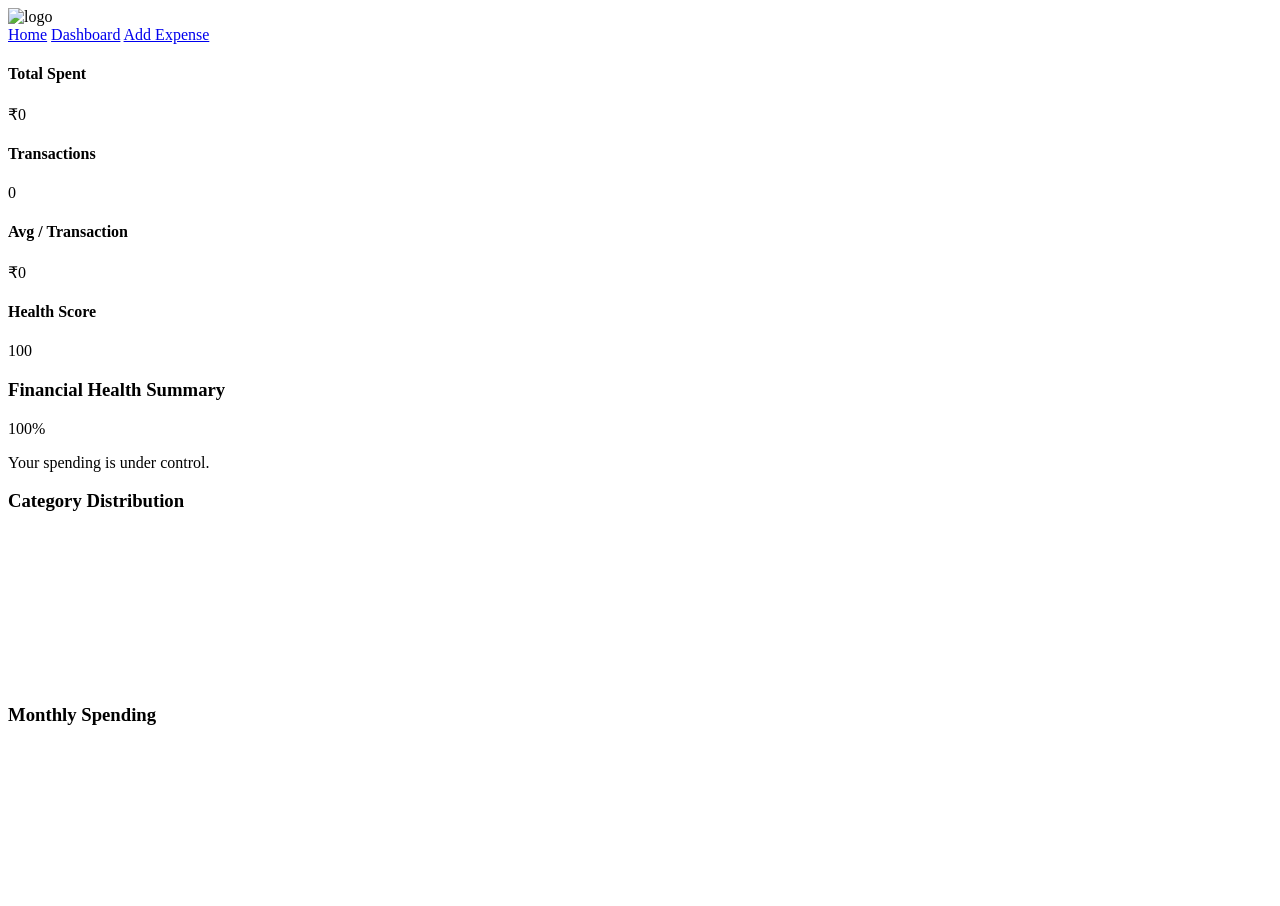
==== dash.html @ 6194db78 "update" ====
<!DOCTYPE html>
<html>

<head>
    <title>Finova Dashboard</title>
    <link rel="stylesheet" href="style10.css">
    <script src="https://cdn.jsdelivr.net/npm/chart.js"></script>
</head>

<body>

    <!-- NAVBAR -->
    <div class="navbar">
        <img src="img.png" alt="logo" class="logo">

        <div>
            <a href="home.html">Home</a>
            <a href="index.html">Dashboard</a>
            <a href="add-expense.html">Add Expense</a>
        </div>
    </div>

    <!-- SUMMARY CARDS -->
    <div class="cards">
        <div class="card">
            <h4>Total Spent</h4>
            <p id="totalSpent">₹0</p>
        </div>

        <div class="card">
            <h4>Transactions</h4>
            <p id="totalTransactions">0</p>
        </div>

        <div class="card">
            <h4>Avg / Transaction</h4>
            <p id="avgTransaction">₹0</p>
        </div>

        <div class="card">
            <h4>Health Score</h4>
            <p id="healthScore">100</p>
        </div>
    </div>



    <!-- FINANCIAL HEALTH -->
    <div class="health-summary">
        <h3>Financial Health Summary</h3>

        <div class="progress-container">
            <div class="progress-bar" id="healthProgressBar">100%</div>
        </div>

        <p id="healthSummaryText">
            Your spending is under control.
        </p>
    </div>



    <!-- CHARTS -->
    <div class="charts">
        <div class="chart-box">
            <h3>Category Distribution</h3>
            <canvas id="pieChart"></canvas>
        </div>

        <div class="chart-box">
            <h3>Monthly Spending</h3>
            <canvas id="barChart"></canvas>
        </div>
    </div>
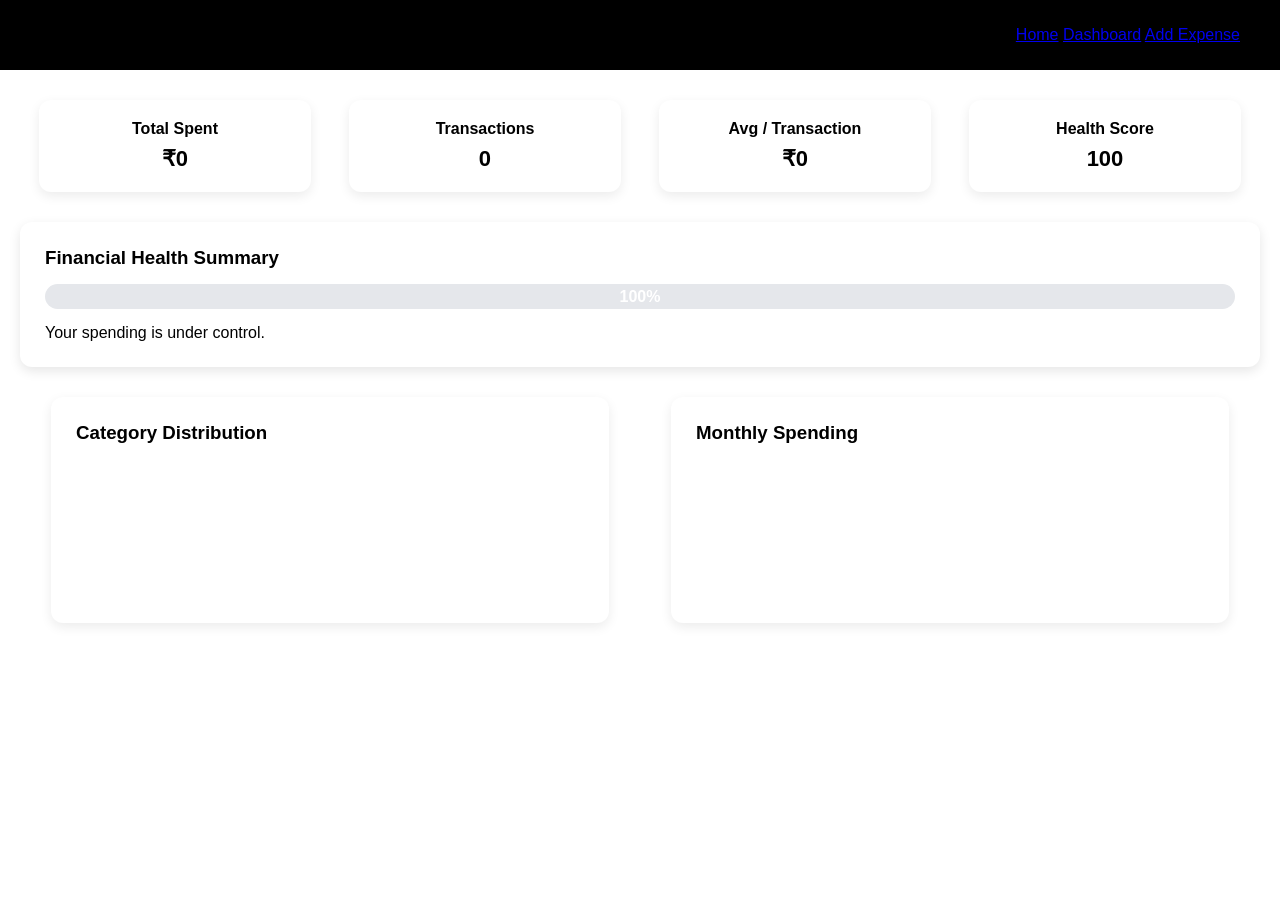
==== commit 28f0772a: "update" ====
--- a/dash.html
+++ b/dash.html
@@ -2,8 +2,9 @@
 <html>
 
 <head>
-    <title>Finova Dashboard</title>
-    <link rel="stylesheet" href="style10.css">
+
+    <title></title>
+    <link rel="stylesheet" href="new.css">
     <script src="https://cdn.jsdelivr.net/npm/chart.js"></script>
 </head>
 
@@ -71,4 +72,8 @@
             <h3>Monthly Spending</h3>
             <canvas id="barChart"></canvas>
         </div>
-    </div>+    </div>
+    <script src="script1.js"></script>
+</body>
+
+</html>
--- a/new.css
+++ b/new.css
@@ -0,0 +1,154 @@
+* {
+    margin: 0;
+    padding: 0;
+    box-sizing: border-box;
+    font-family: Arial, sans-serif;
+}
+
+/* Navbar */
+
+
+
+.navbar {
+    height: 70px;
+    background: black;
+    display: flex;
+    align-items: center;
+    justify-content: flex-end;
+    /* move menu to right */
+    padding: 0 40px;
+}
+
+.logo {
+    width: 200px;
+    /* Logo size */
+    height: auto;
+    position: fixed;
+    /* Stay in corner */
+    top: -25px;
+    /* Distance from top */
+    left: 05px;
+    /* Distance from right */
+    z-index: 1000;
+    /* Always on top */
+}
+
+.navbar nav a {
+    text-decoration: none;
+    margin: 0 15px;
+    color: #f3d1d1;
+    font-weight: 500;
+}
+
+.login-btn {
+    padding: 7px 15px;
+    border: none;
+    background: #2563eb;
+    color: white;
+    border-radius: 5px;
+    cursor: pointer;
+}
+
+.cards {
+    display: flex;
+    justify-content: space-around;
+    margin: 30px 20px;
+}
+
+.card {
+    background: white;
+    padding: 20px;
+    width: 22%;
+    text-align: center;
+    border-radius: 12px;
+    box-shadow: 0 4px 12px rgba(0, 0, 0, 0.08);
+}
+
+.card p {
+    font-size: 92px;
+    font-weight: bold;
+    margin-top: 8px;
+}
+
+
+
+/* Hero Section */
+
+.hero {
+    min-height: 90vh;
+    background: linear-gradient(to right, #adbbdb, #aabff6, #2563eb);
+    display: flex;
+    align-items: center;
+    justify-content: center;
+    text-align: center;
+    padding: 40px;
+    color: white;
+}
+
+/* ================= CARDS ================= */
+
+.cards {
+    display: flex;
+    justify-content: space-around;
+    margin: 30px 20px;
+}
+
+.card {
+    background: white;
+    padding: 20px;
+    width: 22%;
+    text-align: center;
+    border-radius: 12px;
+    box-shadow: 0 4px 12px rgba(0, 0, 0, 0.08);
+}
+
+.card p {
+    font-size: 22px;
+    font-weight: bold;
+    margin-top: 8px;
+}
+
+/* ================= CHARTS ================= */
+
+.charts {
+    display: flex;
+    justify-content: space-around;
+    margin: 30px 20px;
+}
+
+.chart-box {
+    background: white;
+    padding: 25px;
+    width: 45%;
+    border-radius: 12px;
+    box-shadow: 0 4px 12px rgba(0, 0, 0, 0.08);
+}
+
+/* HEALTH SUMMARY */
+.health-summary {
+    background: white;
+    margin: 20px;
+    padding: 25px;
+    border-radius: 12px;
+    box-shadow: 0px 4px 12px rgba(0, 0, 0, 0.1);
+}
+
+.progress-container {
+    width: 100%;
+    background-color: #e5e7eb;
+    border-radius: 20px;
+    overflow: hidden;
+    margin: 15px 0;
+    height: 25px;
+}
+
+.progress-bar {
+    height: 100%;
+    width: 100%;
+    text-align: center;
+    line-height: 25px;
+    color: white;
+    font-weight: bold;
+    border-radius: 20px;
+    transition: width 0.6s ease-in-out, background-color 0.6s ease;
+}
